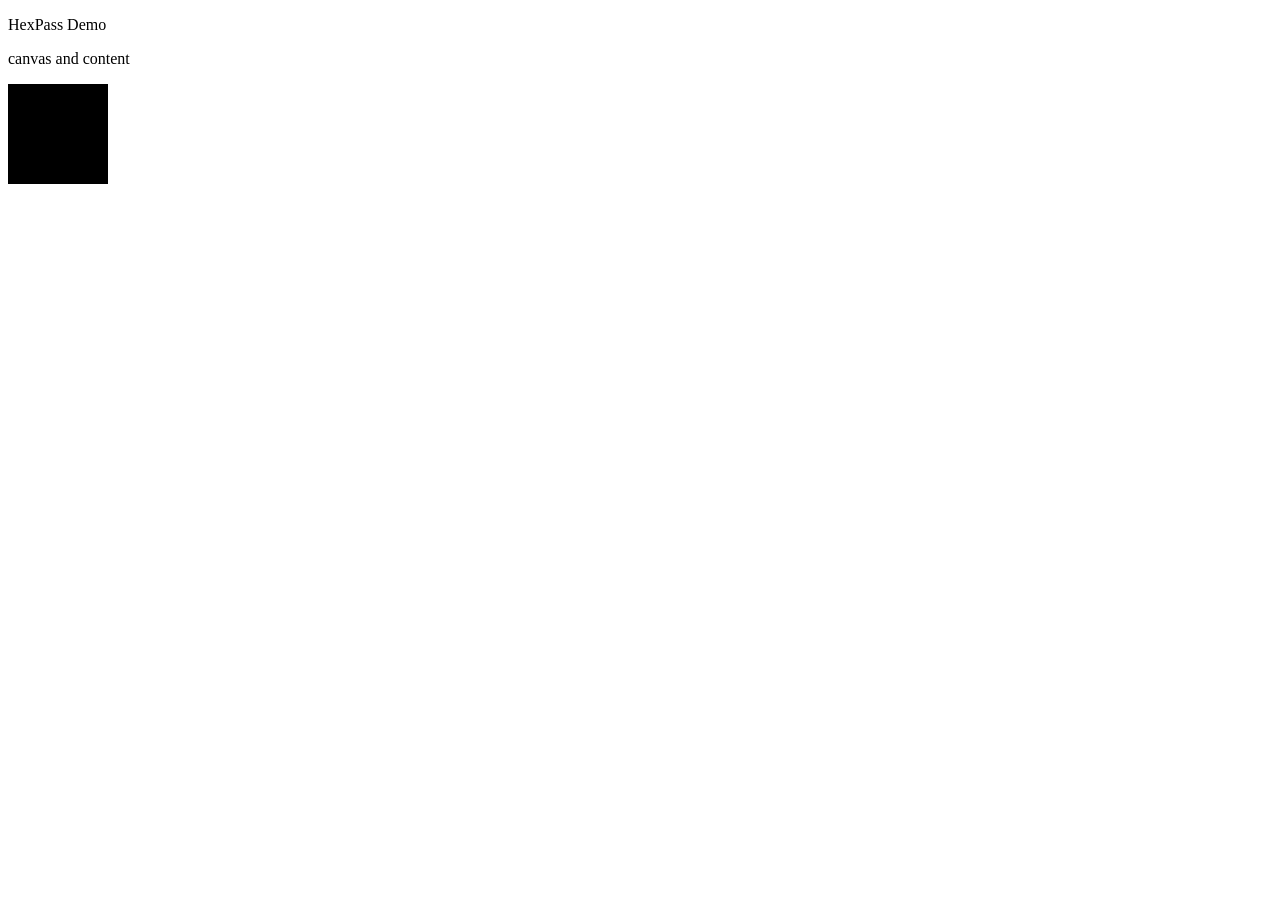
==== index.html @ f7a00d7b "first push initial setup of working files" ====
<!DOCTYPE html>
<html lang="en">
<head>
  <meta charset="UTF-8">
  <meta name="viewport" content="width=device-width, initial-scale=1.0">
  <title>HexPass Demo</title>

  <link rel="stylesheet" href="styles.css">
  <script language="javascript" type="text/javascript" src="code/lib/p5.min.js"></script>
  <script language="javascript" type="text/javascript" src="code/sketch.js"> </script>
</head>

<body>
  <header>
    <p>
      HexPass Demo
    </p>
  </header>

  <main>
    <p>
      canvas and content
    </p>
  </main>
</body>
</html>
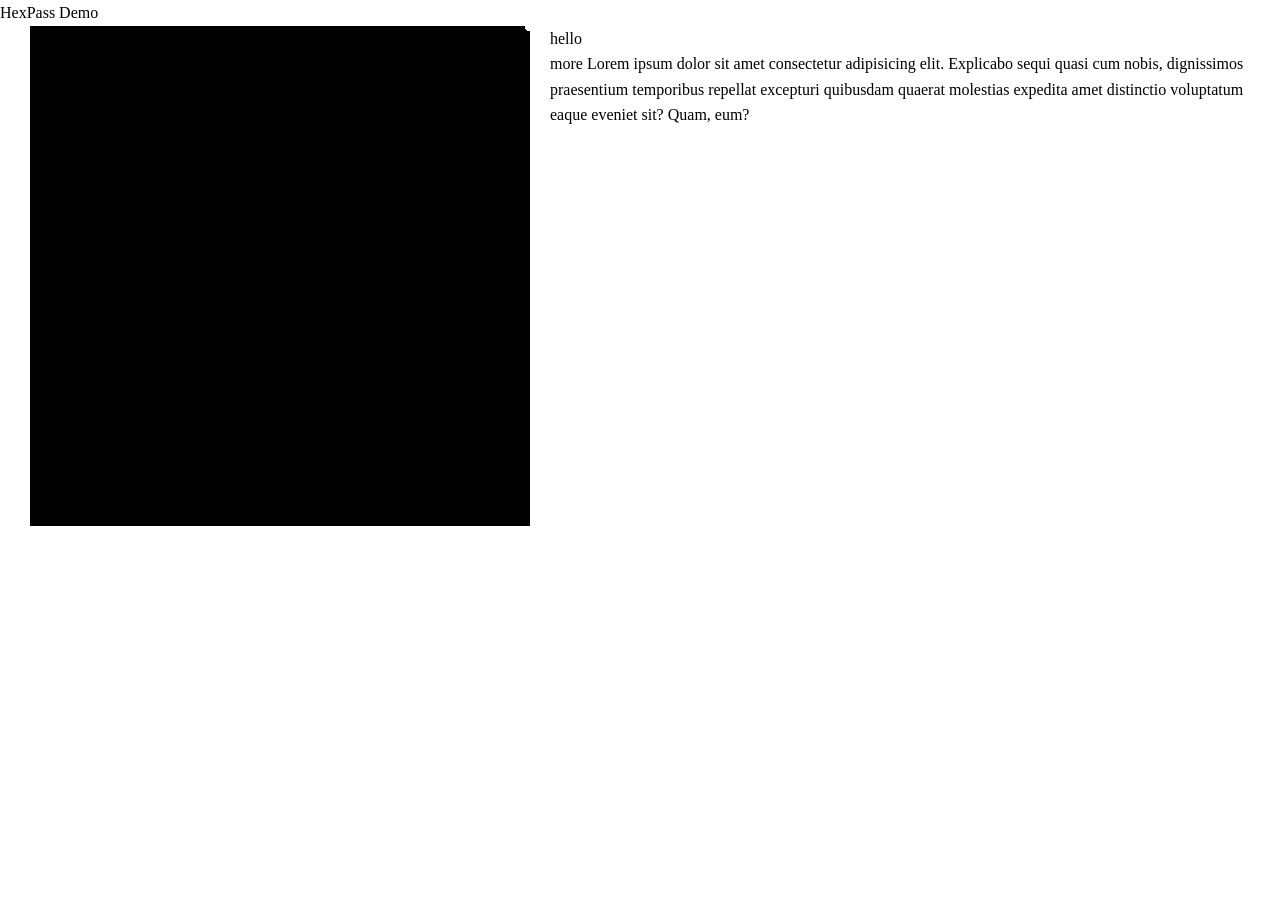
==== commit 62886907: "test" ====
--- a/index.html
+++ b/index.html
@@ -8,6 +8,7 @@
   <link rel="stylesheet" href="styles.css">
   <script language="javascript" type="text/javascript" src="code/lib/p5.min.js"></script>
   <script language="javascript" type="text/javascript" src="code/sketch.js"> </script>
+
 </head>
 
 <body>
@@ -18,9 +19,13 @@
   </header>
 
   <main>
-    <p>
-      canvas and content
-    </p>
+    <div id="canv-holder" class="canv"></div>
+    <section class="info">
+      <p>
+        hello<br>
+        more Lorem ipsum dolor sit amet consectetur adipisicing elit. Explicabo sequi quasi cum nobis, dignissimos praesentium temporibus repellat excepturi quibusdam quaerat molestias expedita amet distinctio voluptatum eaque eveniet sit? Quam, eum?
+      </p>
+    </section>
   </main>
 </body>
 </html>
--- a/styles.css
+++ b/styles.css
@@ -0,0 +1,40 @@
+html {
+  box-sizing: border-box;
+  font-size: 62.5%;
+}
+
+*,
+*:before,
+*:after {
+  box-sizing: inherit;
+  margin: 0;
+  padding: 0;
+}
+
+html,
+body {
+  height: 100%;
+}
+
+body {
+  font-size: 1.6rem;
+  /* font-size 1.6rem is now the same as 16px */
+  line-height: 1.6;
+}
+
+main {
+  display: grid;
+  grid-template-columns: 550px 1fr;
+}
+
+.info {
+  display: inline-block;
+}
+
+.canv {
+  display: inline-block;
+}
+
+.p5Canvas {
+  margin: 0 30px;
+}
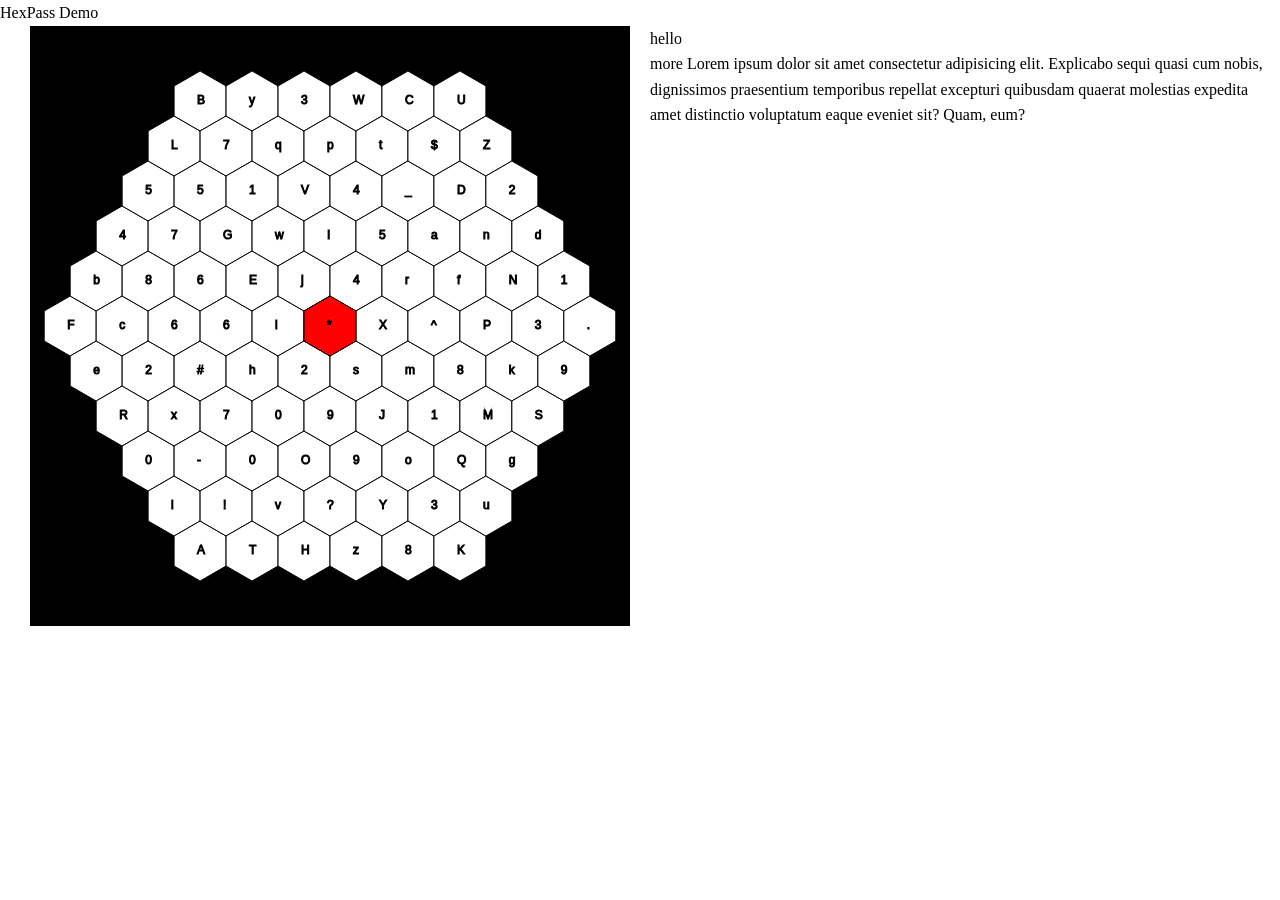
==== commit 89d8e577: "hexgrid update grid implement randomized tiles pathing (no constraints)" ====
--- a/index.html
+++ b/index.html
@@ -7,6 +7,7 @@
 
   <link rel="stylesheet" href="styles.css">
   <script language="javascript" type="text/javascript" src="code/lib/p5.min.js"></script>
+  <script language="javascript" type="text/javascript" src="code/lib/hexgrid.js"></script>
   <script language="javascript" type="text/javascript" src="code/sketch.js"> </script>
 
 </head>
--- a/styles.css
+++ b/styles.css
@@ -24,7 +24,7 @@
 
 main {
   display: grid;
-  grid-template-columns: 550px 1fr;
+  grid-template-columns: 650px 1fr;
 }
 
 .info {
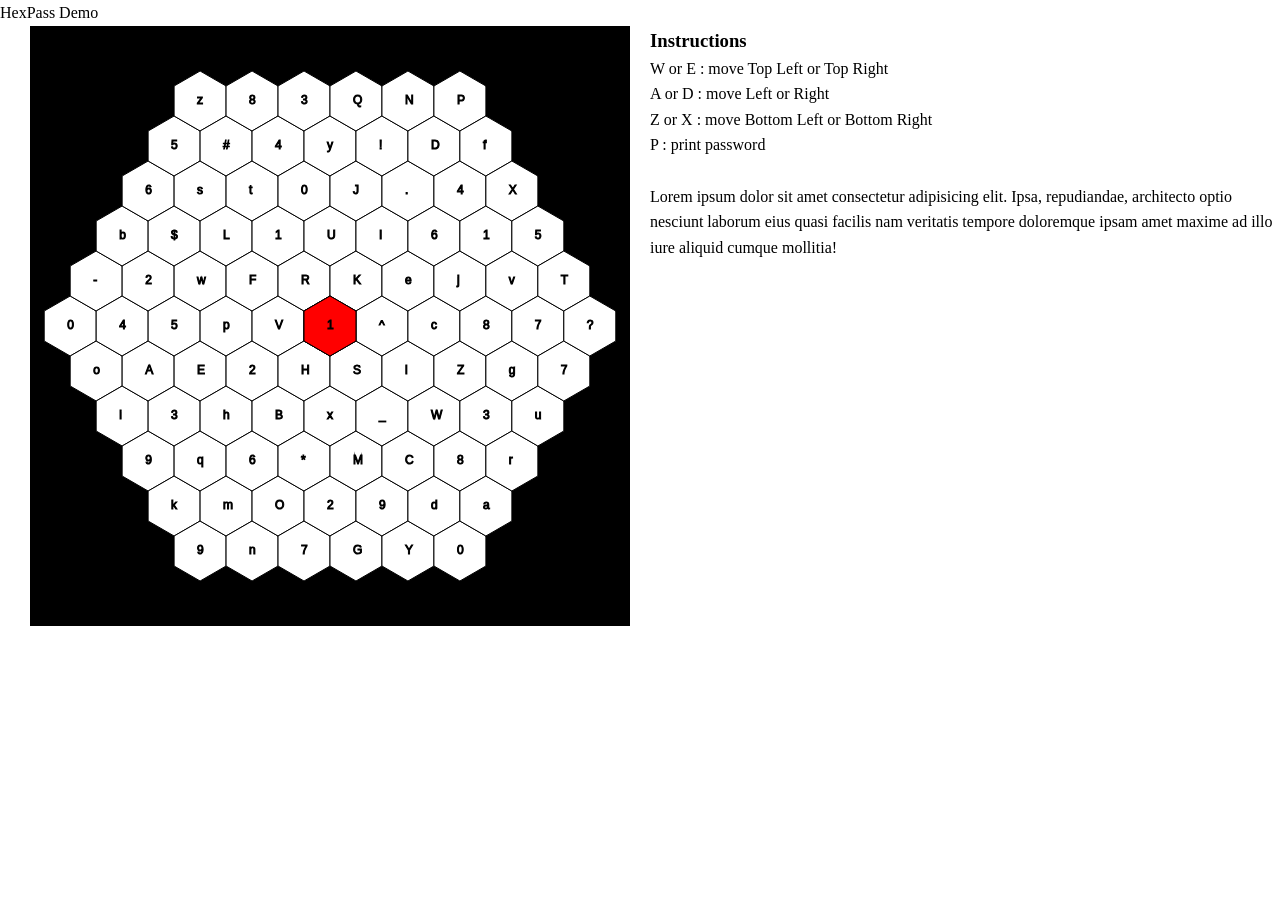
==== commit a7413e9b: "update working constraints on movement password sequence is printing  1 bug: origin hex not recogniz" ====
--- a/index.html
+++ b/index.html
@@ -22,9 +22,16 @@
   <main>
     <div id="canv-holder" class="canv"></div>
     <section class="info">
+      <h3>Instructions</h3>
       <p>
-        hello<br>
-        more Lorem ipsum dolor sit amet consectetur adipisicing elit. Explicabo sequi quasi cum nobis, dignissimos praesentium temporibus repellat excepturi quibusdam quaerat molestias expedita amet distinctio voluptatum eaque eveniet sit? Quam, eum?
+        W or E : move Top Left or Top Right<br>
+        A or D : move Left or Right<br>
+        Z or X : move Bottom Left or Bottom Right<br>
+        P : print password
+      </p>
+      <p>
+        <br>
+        Lorem ipsum dolor sit amet consectetur adipisicing elit. Ipsa, repudiandae, architecto optio nesciunt laborum eius quasi facilis nam veritatis tempore doloremque ipsam amet maxime ad illo iure aliquid cumque mollitia!
       </p>
     </section>
   </main>
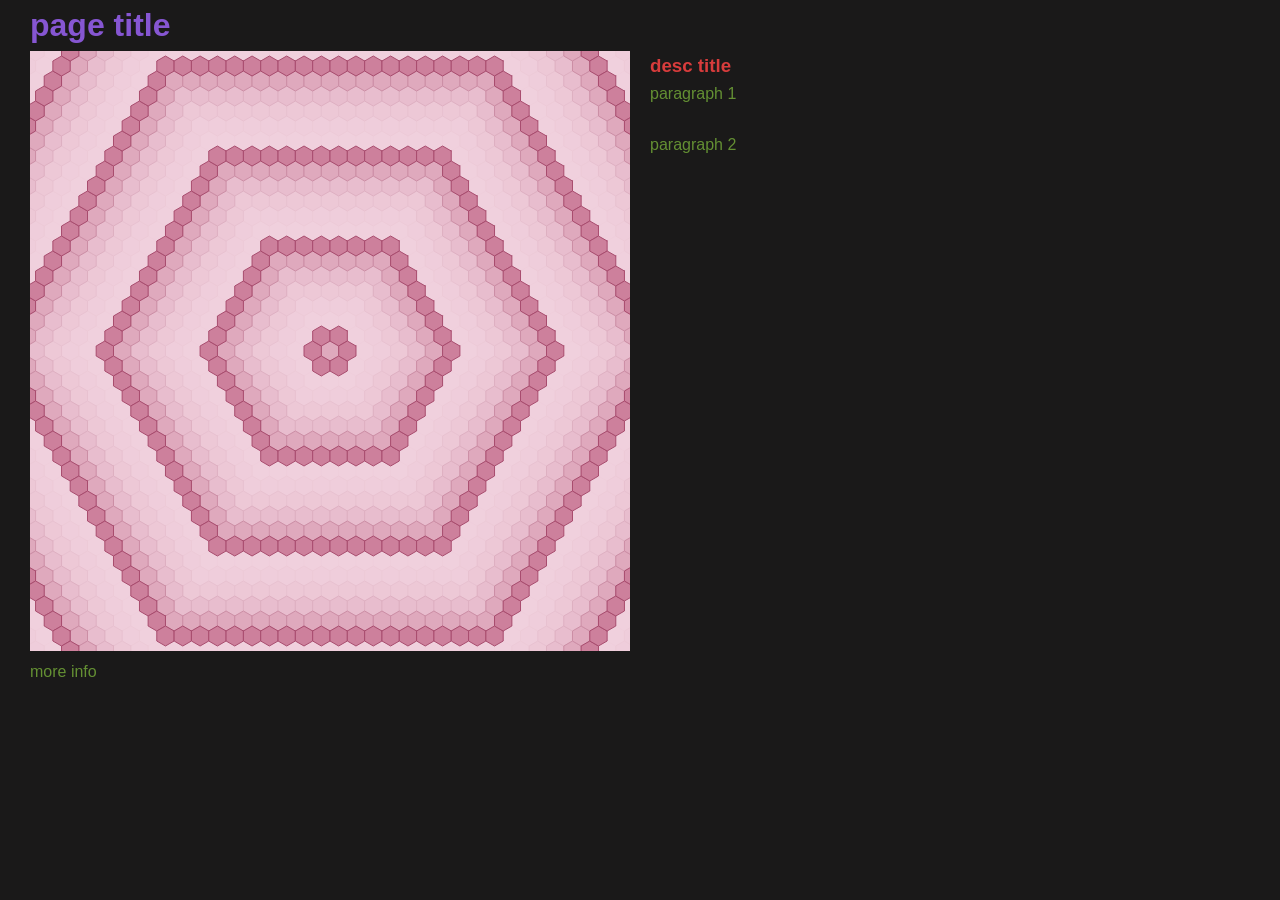
==== commit 183f650d: "reordered files" ====
--- a/index.html
+++ b/index.html
@@ -6,32 +6,67 @@
   <title>HexPass Demo</title>
 
   <link rel="stylesheet" href="styles.css">
-  <script language="javascript" type="text/javascript" src="code/lib/p5.min.js"></script>
-  <script language="javascript" type="text/javascript" src="code/lib/hexgrid.js"></script>
-  <script language="javascript" type="text/javascript" src="code/sketch.js"> </script>
+  <script language="javascript" type="text/javascript" src="p5.min.js"></script>
+  <script language="javascript" type="text/javascript" src="hexgrid.js"></script>
+  <script language="javascript" type="text/javascript" src="sketch.js"> </script>
+
+<style>
+
+  body {
+    /*-- Change FONT in SITE ---*/
+    font-family:'Trebuchet MS', 'Lucida Sans Unicode', 'Lucida Grande', 'Lucida Sans', Arial, sans-serif;
+    /*-- Change COLOR in SITE BACKGROUND ---*/
+    background-color: rgb(26, 25, 25);
+  }
+
+  /*-- Change COLOR in SITE TITLE ---*/
+  header {
+    color: rgb(134, 86, 210);
+  }
+
+  /*-- Change COLOR in DESCRIPTION TITLE ---*/
+  h3 {
+    color: rgb(216, 60, 60);
+  }
+
+  /*-- Change COLOR in PARAGRAPHS/DESCRIPTION ---*/
+  p {
+    color: rgb(100, 144, 51);
+  }
+
+</style>
 
 </head>
 
 <body>
   <header>
-    <p>
-      HexPass Demo
-    </p>
+    <h1>
+      <!-- page title -->
+      page title
+    </h1>
   </header>
 
   <main>
     <div id="canv-holder" class="canv"></div>
     <section class="info">
-      <h3>Instructions</h3>
+      <h3>
+        <!-- desc title -->
+        desc title
+      </h3>
       <p>
-        W or E : move Top Left or Top Right<br>
-        A or D : move Left or Right<br>
-        Z or X : move Bottom Left or Bottom Right<br>
-        P : print password
+        <!-- first paragraph desc -->
+        paragraph 1
       </p>
       <p>
         <br>
-        Lorem ipsum dolor sit amet consectetur adipisicing elit. Ipsa, repudiandae, architecto optio nesciunt laborum eius quasi facilis nam veritatis tempore doloremque ipsam amet maxime ad illo iure aliquid cumque mollitia!
+        <!-- second paragraph desc -->
+        paragraph 2
+      </p>
+    </section>
+    <section class="moreInfo">
+      <p>
+        <!-- TEXT that shows up BELOW -->
+        more info
       </p>
     </section>
   </main>
--- a/styles.css
+++ b/styles.css
@@ -22,6 +22,10 @@
   line-height: 1.6;
 }
 
+header {
+  padding-left: 30px;
+}
+
 main {
   display: grid;
   grid-template-columns: 650px 1fr;
@@ -31,6 +35,10 @@
   display: inline-block;
 }
 
+.moreInfo {
+  padding-left: 30px;
+}
+
 .canv {
   display: inline-block;
 }
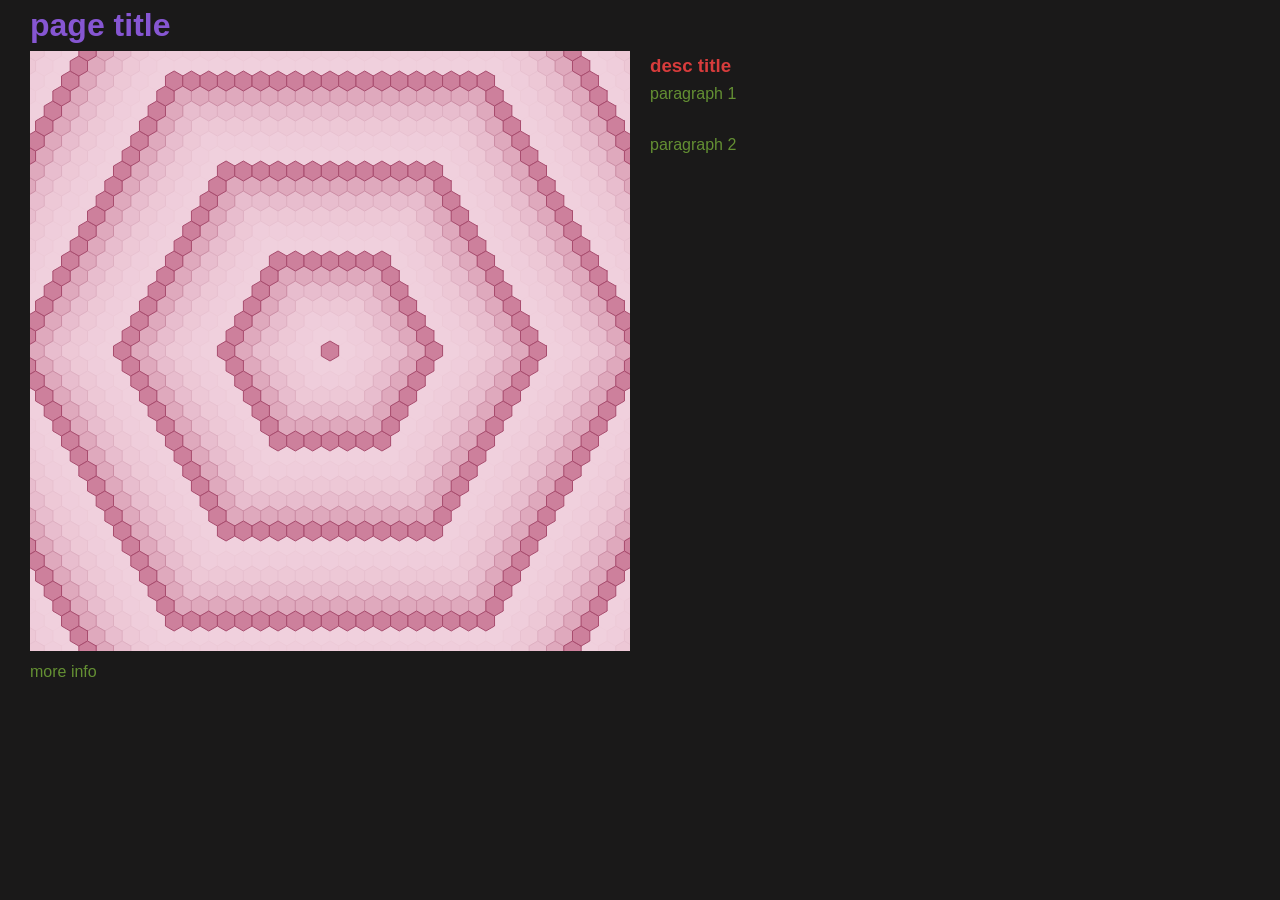
==== commit 34269584: "changed site title" ====
--- a/index.html
+++ b/index.html
@@ -3,7 +3,7 @@
 <head>
   <meta charset="UTF-8">
   <meta name="viewport" content="width=device-width, initial-scale=1.0">
-  <title>HexPass Demo</title>
+  <title>HexGrid Demo</title>
 
   <link rel="stylesheet" href="styles.css">
   <script language="javascript" type="text/javascript" src="p5.min.js"></script>
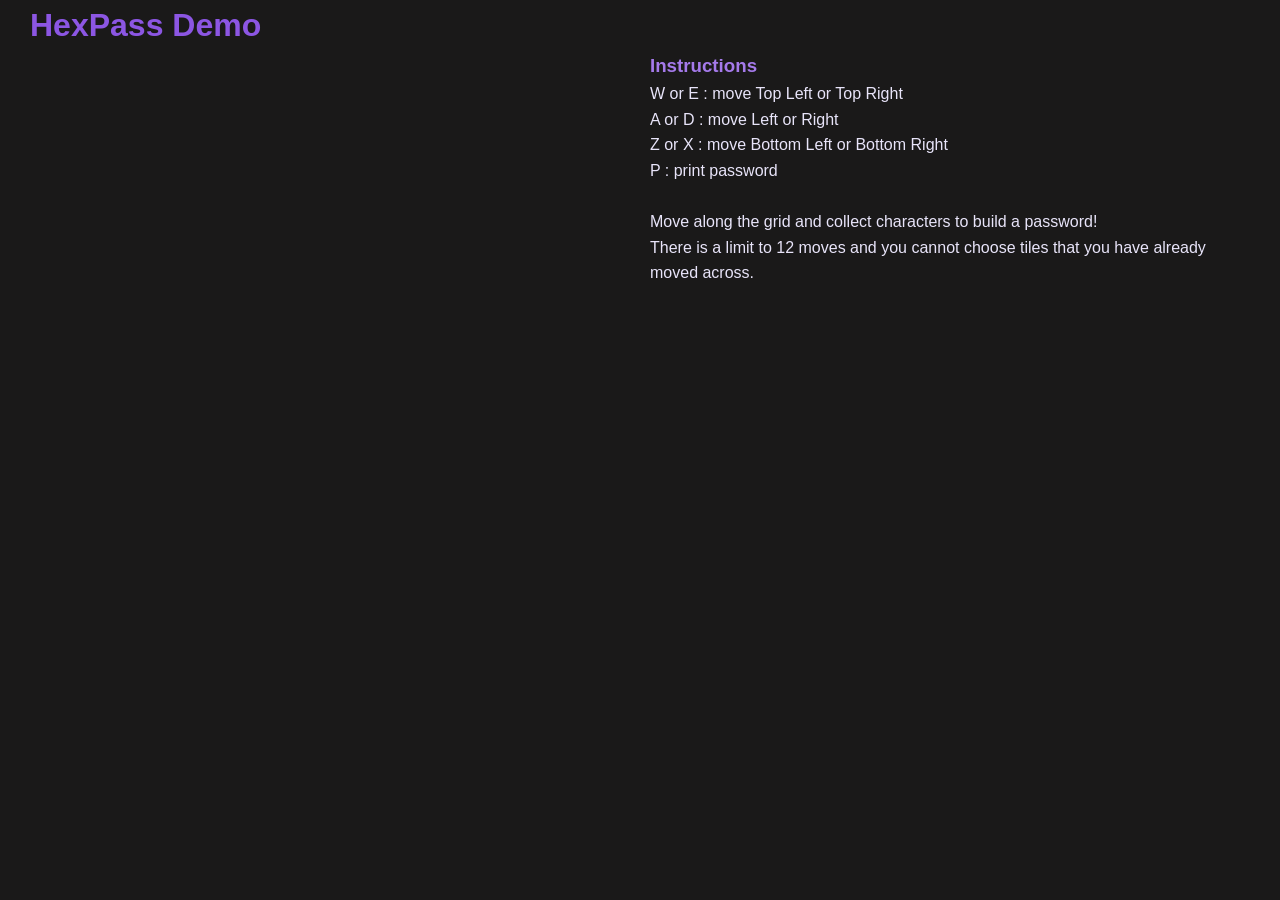
==== commit 3a391cf0: "alpha" ====
--- a/index.html
+++ b/index.html
@@ -3,12 +3,12 @@
 <head>
   <meta charset="UTF-8">
   <meta name="viewport" content="width=device-width, initial-scale=1.0">
-  <title>HexGrid Demo</title>
+  <title>HexPass Demo</title>
 
   <link rel="stylesheet" href="styles.css">
-  <script language="javascript" type="text/javascript" src="p5.min.js"></script>
-  <script language="javascript" type="text/javascript" src="hexgrid.js"></script>
-  <script language="javascript" type="text/javascript" src="sketch.js"> </script>
+  <script language="javascript" type="text/javascript" src="code/lib/p5.min.js"></script>
+  <script language="javascript" type="text/javascript" src="code/lib/hexgrid.js"></script>
+  <script language="javascript" type="text/javascript" src="code/sketch.js"> </script>
 
 <style>
 
@@ -21,17 +21,17 @@
 
   /*-- Change COLOR in SITE TITLE ---*/
   header {
-    color: rgb(134, 86, 210);
+    color: rgb(140, 86, 227);
   }
 
   /*-- Change COLOR in DESCRIPTION TITLE ---*/
   h3 {
-    color: rgb(216, 60, 60);
+    color: rgb(165, 122, 235);
   }
 
   /*-- Change COLOR in PARAGRAPHS/DESCRIPTION ---*/
   p {
-    color: rgb(100, 144, 51);
+    color: rgb(232, 228, 249);
   }
 
 </style>
@@ -41,32 +41,29 @@
 <body>
   <header>
     <h1>
-      <!-- page title -->
-      page title
+      HexPass Demo
     </h1>
   </header>
 
   <main>
     <div id="canv-holder" class="canv"></div>
     <section class="info">
-      <h3>
-        <!-- desc title -->
-        desc title
-      </h3>
+      <h3>Instructions</h3>
       <p>
-        <!-- first paragraph desc -->
-        paragraph 1
+        W or E : move Top Left or Top Right<br>
+        A or D : move Left or Right<br>
+        Z or X : move Bottom Left or Bottom Right<br>
+        P : print password
       </p>
       <p>
         <br>
-        <!-- second paragraph desc -->
-        paragraph 2
+        Move along the grid and collect characters to build a password!<br>
+        There is a limit to 12 moves and you cannot choose tiles that you have already moved across.
       </p>
     </section>
     <section class="moreInfo">
       <p>
         <!-- TEXT that shows up BELOW -->
-        more info
       </p>
     </section>
   </main>
--- a/styles.css
+++ b/styles.css
@@ -33,6 +33,7 @@
 
 .info {
   display: inline-block;
+  padding-right: 30px;
 }
 
 .moreInfo {
@@ -45,4 +46,9 @@
 
 .p5Canvas {
   margin: 0 30px;
+}
+
+.p5Label {
+  padding-left: 30px;
+  color: rgb(239, 84, 84);
 }
